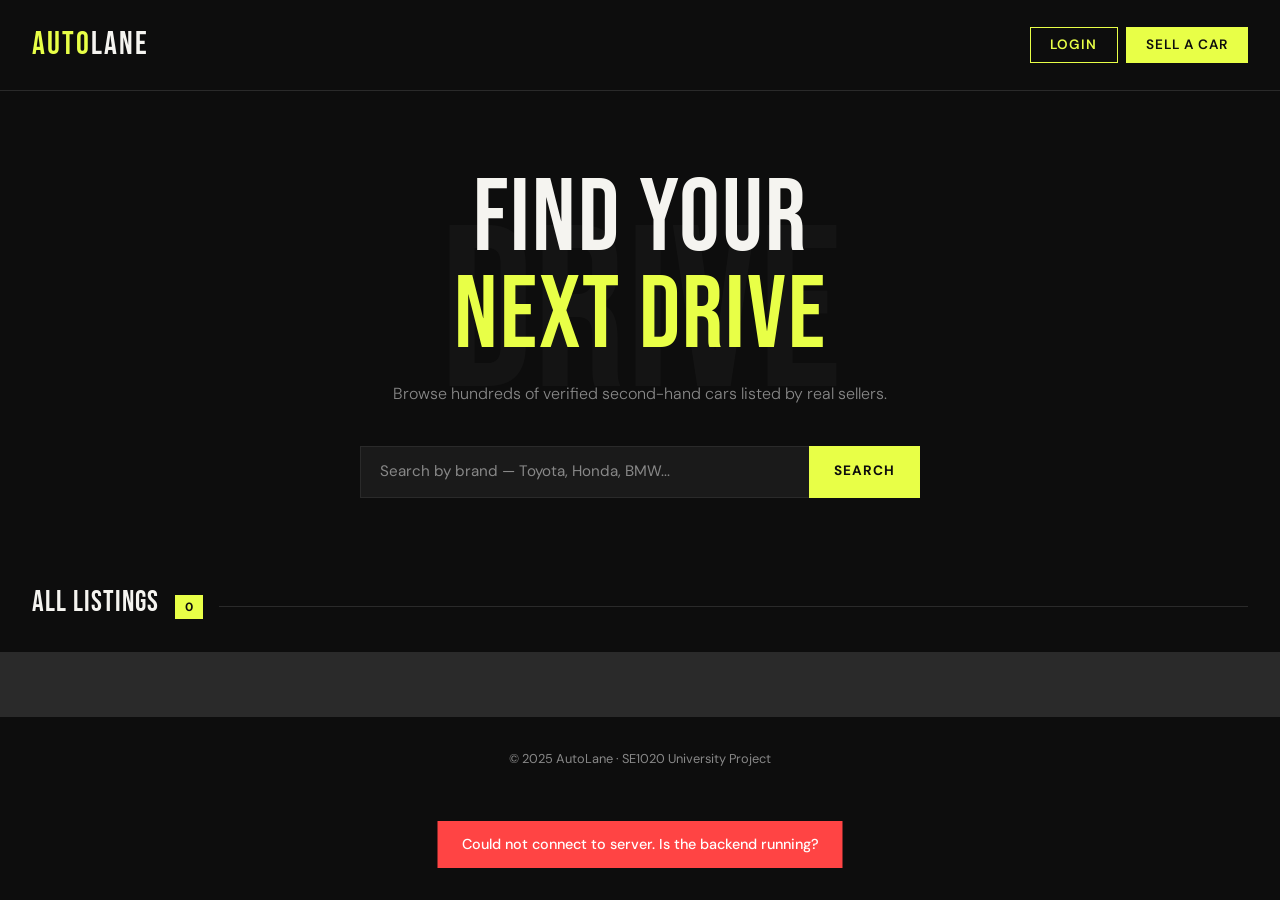
==== src/main/resources/static/index.html @ 6eb9de44 "Front Along with JS" ====
<!DOCTYPE html>
<html lang="en">
<head>
    <meta charset="UTF-8" />
    <meta name="viewport" content="width=device-width, initial-scale=1.0"/>
    <title>AutoLane — Second-Hand Cars</title>
    <link href="https://cdn.jsdelivr.net/npm/bootstrap@5.3.0/dist/css/bootstrap.min.css" rel="stylesheet"/>
    <link href="https://fonts.googleapis.com/css2?family=Bebas+Neue&family=DM+Sans:wght@300;400;500;600&display=swap" rel="stylesheet"/>
    <style>
        :root {
            --black: #0d0d0d;
            --white: #f5f4f0;
            --accent: #e8ff47;
            --grey: #1a1a1a;
            --muted: #888;
            --card-bg: #161616;
            --border: #2a2a2a;
        }

        * { box-sizing: border-box; margin: 0; padding: 0; }

        body {
            background-color: var(--black);
            color: var(--white);
            font-family: 'DM Sans', sans-serif;
            min-height: 100vh;
        }

        /* ── NAVBAR ── */
        .navbar {
            background: var(--black);
            border-bottom: 1px solid var(--border);
            padding: 1rem 2rem;
            position: sticky;
            top: 0;
            z-index: 100;
        }
        .navbar-brand {
            font-family: 'Bebas Neue', sans-serif;
            font-size: 2rem;
            color: var(--accent) !important;
            letter-spacing: 2px;
            text-decoration: none;
        }
        .navbar-brand span { color: var(--white); }
        .nav-btn {
            border: 1px solid var(--accent);
            color: var(--accent);
            background: transparent;
            padding: 0.4rem 1.2rem;
            font-family: 'DM Sans', sans-serif;
            font-size: 0.85rem;
            font-weight: 600;
            letter-spacing: 1px;
            text-transform: uppercase;
            cursor: pointer;
            transition: all 0.2s;
            text-decoration: none;
        }
        .nav-btn:hover {
            background: var(--accent);
            color: var(--black);
        }
        .nav-btn.filled {
            background: var(--accent);
            color: var(--black);
        }
        .nav-btn.filled:hover {
            background: transparent;
            color: var(--accent);
        }

        /* ── HERO ── */
        .hero {
            padding: 5rem 2rem 3rem;
            text-align: center;
            position: relative;
            overflow: hidden;
        }
        .hero::before {
            content: 'DRIVE';
            position: absolute;
            top: 50%;
            left: 50%;
            transform: translate(-50%, -50%);
            font-family: 'Bebas Neue', sans-serif;
            font-size: 18vw;
            color: rgba(255,255,255,0.03);
            white-space: nowrap;
            pointer-events: none;
            user-select: none;
        }
        .hero h1 {
            font-family: 'Bebas Neue', sans-serif;
            font-size: clamp(3rem, 8vw, 7rem);
            line-height: 0.95;
            letter-spacing: 2px;
            position: relative;
        }
        .hero h1 em {
            font-style: normal;
            color: var(--accent);
        }
        .hero p {
            color: var(--muted);
            font-size: 1rem;
            margin-top: 1rem;
            font-weight: 300;
            position: relative;
        }

        /* ── SEARCH BAR ── */
        .search-wrap {
            max-width: 560px;
            margin: 2.5rem auto 0;
            display: flex;
            gap: 0;
            position: relative;
        }
        .search-wrap input {
            flex: 1;
            background: var(--grey);
            border: 1px solid var(--border);
            border-right: none;
            color: var(--white);
            padding: 0.85rem 1.2rem;
            font-family: 'DM Sans', sans-serif;
            font-size: 0.95rem;
            outline: none;
            transition: border-color 0.2s;
        }
        .search-wrap input:focus { border-color: var(--accent); }
        .search-wrap input::placeholder { color: var(--muted); }
        .search-wrap button {
            background: var(--accent);
            border: 1px solid var(--accent);
            color: var(--black);
            padding: 0.85rem 1.5rem;
            font-family: 'DM Sans', sans-serif;
            font-weight: 700;
            font-size: 0.85rem;
            letter-spacing: 1px;
            text-transform: uppercase;
            cursor: pointer;
            transition: all 0.2s;
        }
        .search-wrap button:hover { background: transparent; color: var(--accent); }

        /* ── SECTION LABEL ── */
        .section-label {
            display: flex;
            align-items: center;
            gap: 1rem;
            padding: 2.5rem 2rem 1.5rem;
        }
        .section-label h2 {
            font-family: 'Bebas Neue', sans-serif;
            font-size: 1.8rem;
            letter-spacing: 1px;
        }
        .section-label .count {
            background: var(--accent);
            color: var(--black);
            font-size: 0.75rem;
            font-weight: 700;
            padding: 0.2rem 0.6rem;
            letter-spacing: 1px;
        }
        .divider {
            flex: 1;
            height: 1px;
            background: var(--border);
        }

        /* ── CAR GRID ── */
        .car-grid {
            display: grid;
            grid-template-columns: repeat(auto-fill, minmax(280px, 1fr));
            gap: 1px;
            padding: 0 2rem 4rem;
            background: var(--border);
        }
        .car-grid > * { background: var(--black); }

        /* ── CAR CARD ── */
        .car-card {
            background: var(--card-bg);
            cursor: pointer;
            transition: background 0.2s;
            overflow: hidden;
            display: flex;
            flex-direction: column;
        }
        .car-card:hover { background: #1e1e1e; }
        .car-card:hover .card-arrow { transform: translateX(4px); }

        .car-card-img {
            width: 100%;
            aspect-ratio: 16/10;
            object-fit: cover;
            display: block;
            filter: grayscale(20%);
            transition: filter 0.3s;
        }
        .car-card:hover .car-card-img { filter: grayscale(0%); }

        .car-card-img-placeholder {
            width: 100%;
            aspect-ratio: 16/10;
            background: var(--grey);
            display: flex;
            align-items: center;
            justify-content: center;
            color: var(--muted);
            font-size: 2rem;
        }

        .car-card-body {
            padding: 1.2rem;
            flex: 1;
            display: flex;
            flex-direction: column;
        }
        .car-card-brand {
            font-size: 0.7rem;
            text-transform: uppercase;
            letter-spacing: 2px;
            color: var(--accent);
            font-weight: 600;
            margin-bottom: 0.3rem;
        }
        .car-card-title {
            font-family: 'Bebas Neue', sans-serif;
            font-size: 1.5rem;
            letter-spacing: 0.5px;
            line-height: 1.1;
            margin-bottom: 0.8rem;
        }
        .car-card-meta {
            display: flex;
            gap: 1rem;
            font-size: 0.8rem;
            color: var(--muted);
            margin-bottom: 1rem;
        }
        .car-card-meta span::before {
            content: '';
            display: inline-block;
            width: 4px;
            height: 4px;
            background: var(--muted);
            border-radius: 50%;
            margin-right: 5px;
            vertical-align: middle;
        }
        .car-card-meta span:first-child::before { display: none; }

        .car-card-footer {
            display: flex;
            justify-content: space-between;
            align-items: center;
            margin-top: auto;
            border-top: 1px solid var(--border);
            padding-top: 1rem;
        }
        .car-card-price {
            font-family: 'Bebas Neue', sans-serif;
            font-size: 1.6rem;
            letter-spacing: 0.5px;
            color: var(--white);
        }
        .card-arrow {
            font-size: 1.2rem;
            color: var(--accent);
            transition: transform 0.2s;
        }

        /* ── STATES ── */
        .state-wrap {
            text-align: center;
            padding: 5rem 2rem;
            color: var(--muted);
        }
        .state-wrap .state-icon {
            font-size: 3rem;
            margin-bottom: 1rem;
            display: block;
        }
        .state-wrap p { font-size: 1rem; }

        /* ── TOAST ── */
        .toast-bar {
            position: fixed;
            bottom: 2rem;
            left: 50%;
            transform: translateX(-50%) translateY(100px);
            background: #ff4444;
            color: white;
            padding: 0.8rem 1.5rem;
            font-size: 0.9rem;
            font-weight: 500;
            z-index: 9999;
            transition: transform 0.3s ease;
            pointer-events: none;
        }
        .toast-bar.show { transform: translateX(-50%) translateY(0); }

        /* ── FOOTER ── */
        footer {
            border-top: 1px solid var(--border);
            padding: 2rem;
            text-align: center;
            color: var(--muted);
            font-size: 0.8rem;
        }
    </style>
</head>
<body>

<!-- NAVBAR -->
<nav class="navbar d-flex justify-content-between align-items-center">
    <a href="/" class="navbar-brand">Auto<span>Lane</span></a>
    <div class="d-flex gap-2">
        <a href="/login" class="nav-btn">Login</a>
        <a href="/register" class="nav-btn filled">Sell a Car</a>
    </div>
</nav>

<!-- HERO -->
<section class="hero">
    <h1>Find Your<br/><em>Next Drive</em></h1>
    <p>Browse hundreds of verified second-hand cars listed by real sellers.</p>
    <div class="search-wrap">
        <input type="text" id="searchInput" placeholder="Search by brand — Toyota, Honda, BMW..." />
        <button onclick="searchCars()">Search</button>
    </div>
</section>

<!-- LISTINGS -->
<div class="section-label">
    <h2>All Listings</h2>
    <span class="count" id="carCount">0</span>
    <div class="divider"></div>
</div>

<div class="car-grid" id="carGrid">
    <!-- Cards injected by JS -->
</div>

<!-- Loading / Empty states -->
<div id="loadingState" class="state-wrap">
    <span class="state-icon">⏳</span>
    <p>Loading listings...</p>
</div>
<div id="emptyState" class="state-wrap" style="display:none;">
    <span class="state-icon">🚗</span>
    <p>No cars found. Try a different search.</p>
</div>

<!-- Toast for errors -->
<div class="toast-bar" id="toastBar"></div>

<footer>
    <p>© 2025 AutoLane · SE1020 University Project</p>
</footer>

<script>
    // ── ENTRY POINT ──
    // When the page loads, fetch all cars immediately.
    document.addEventListener('DOMContentLoaded', () => {
        loadCars('/api/cars');

        // Allow pressing Enter in the search box
        document.getElementById('searchInput').addEventListener('keydown', e => {
            if (e.key === 'Enter') searchCars();
        });
    });

    // ── FETCH ALL CARS ──
    // Calls GET /api/cars (public endpoint, no login needed)
    // or GET /api/cars/search?brand=... if a query is passed
    async function loadCars(url) {
        const grid = document.getElementById('carGrid');
        const loading = document.getElementById('loadingState');
        const empty = document.getElementById('emptyState');

        grid.innerHTML = '';
        loading.style.display = 'block';
        empty.style.display = 'none';

        try {
            const res = await fetch(url, { credentials: 'include' });

            if (!res.ok) throw new Error('Failed to load listings');

            const cars = await res.json();

            loading.style.display = 'none';
            document.getElementById('carCount').textContent = cars.length;

            if (cars.length === 0) {
                empty.style.display = 'block';
                return;
            }

            // Render each car as a card
            cars.forEach(car => {
                grid.appendChild(buildCard(car));
            });

        } catch (err) {
            loading.style.display = 'none';
            showToast('Could not connect to server. Is the backend running?');
        }
    }

    // ── BUILD A CARD ──
    // Takes one car object from the API and returns a DOM element.
    // The car object looks like: { id, brand, model, year, price, mileage, location, imagePath }
    function buildCard(car) {
        const card = document.createElement('div');
        card.className = 'car-card';
        card.onclick = () => window.location.href = `/car-detail?id=${car.id}`;

        // Image section — show placeholder if no image uploaded
        const imgHtml = car.imagePath
            ? `<img class="car-card-img" src="/uploads/${car.imagePath}" alt="${car.brand} ${car.model}" onerror="this.parentElement.innerHTML='<div class=\\'car-card-img-placeholder\\'>🚗</div>'">`
            : `<div class="car-card-img-placeholder">🚗</div>`;

        // Format price with commas
        const price = Number(car.price).toLocaleString('en-US');

        // Format mileage
        const mileage = Number(car.mileage).toLocaleString('en-US');

        card.innerHTML = `
        ${imgHtml}
        <div class="car-card-body">
          <div class="car-card-brand">${car.brand}</div>
          <div class="car-card-title">${car.brand} ${car.model}</div>
          <div class="car-card-meta">
            <span>${car.year}</span>
            <span>${mileage} km</span>
            ${car.location ? `<span>${car.location}</span>` : ''}
          </div>
          <div class="car-card-footer">
            <div class="car-card-price">$${price}</div>
            <span class="card-arrow">→</span>
          </div>
        </div>
      `;

        return card;
    }

    // ── SEARCH ──
    // Reads the search input and calls the search endpoint.
    // If empty, reloads all cars.
    function searchCars() {
        const query = document.getElementById('searchInput').value.trim();
        if (!query) {
            loadCars('/api/cars');
        } else {
            loadCars(`/api/cars/search?brand=${encodeURIComponent(query)}`);
        }
    }

    // ── TOAST ──
    function showToast(msg) {
        const toast = document.getElementById('toastBar');
        toast.textContent = msg;
        toast.classList.add('show');
        setTimeout(() => toast.classList.remove('show'), 3500);
    }
</script>

</body>
</html>
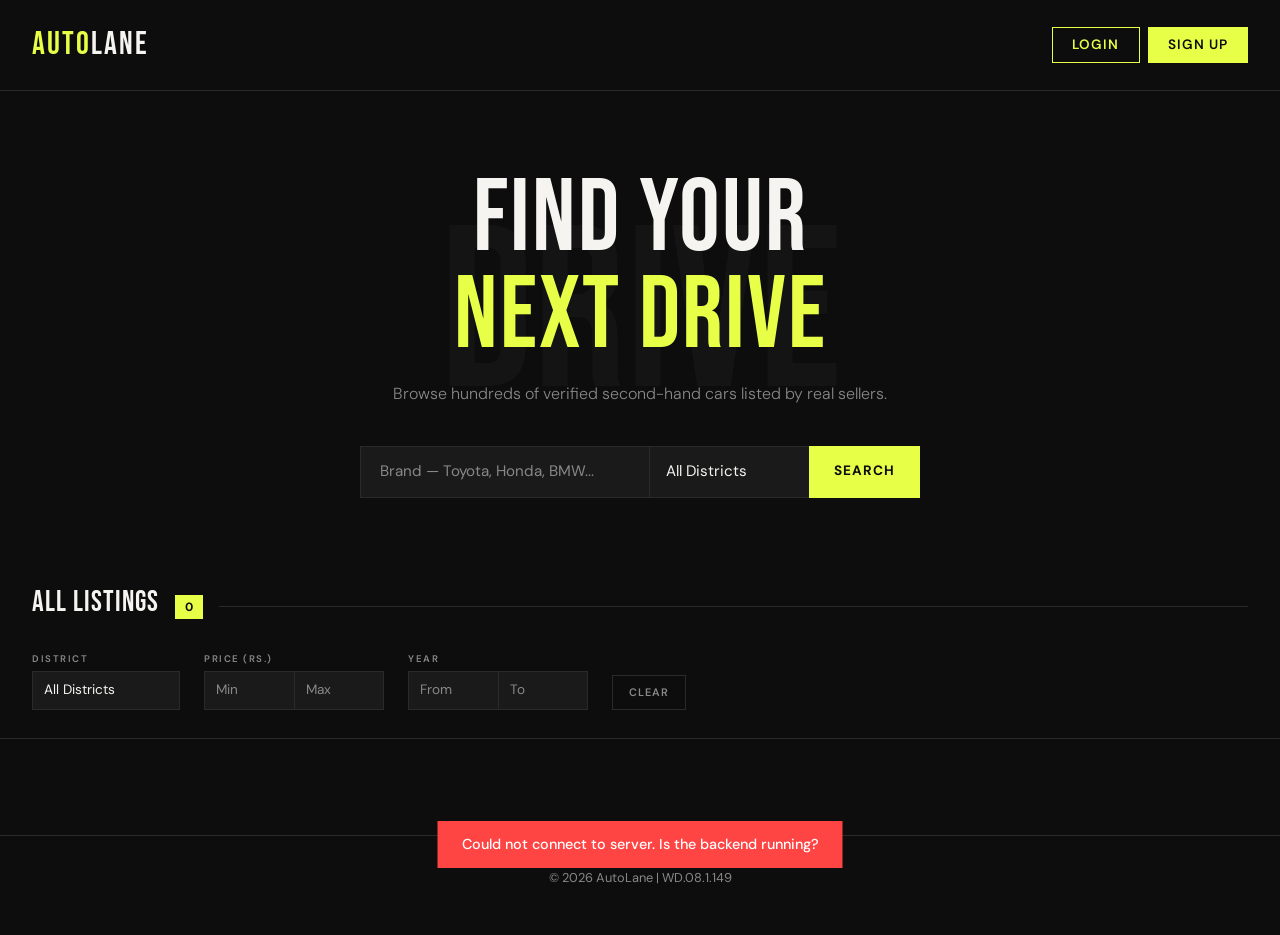
==== commit dda8d2c3: "dto | confg | crpt(to be fxed)" ====
--- a/src/main/resources/static/index.html
+++ b/src/main/resources/static/index.html
@@ -3,7 +3,8 @@
 <head>
     <meta charset="UTF-8" />
     <meta name="viewport" content="width=device-width, initial-scale=1.0"/>
-    <title>AutoLane — Second-Hand Cars</title>
+    <link rel="icon" type="image/png" href="/icns/favicon.png"/>
+    <title>AutoLane - Second-Hand Cars</title>
     <link href="https://cdn.jsdelivr.net/npm/bootstrap@5.3.0/dist/css/bootstrap.min.css" rel="stylesheet"/>
     <link href="https://fonts.googleapis.com/css2?family=Bebas+Neue&family=DM+Sans:wght@300;400;500;600&display=swap" rel="stylesheet"/>
     <style>
@@ -69,6 +70,50 @@
             background: transparent;
             color: var(--accent);
         }
+        .nav-user-chip {
+            display: flex;
+            align-items: stretch;
+            border: 1px solid var(--border);
+            background: transparent;
+            text-decoration: none;
+            overflow: hidden;
+            transition: border-color 0.2s;
+        }
+        .nav-user-chip:hover {
+            border-color: var(--accent);
+        }
+        .nav-avatar {
+            width: 32px;
+            background: var(--accent);
+            color: var(--black);
+            display: flex;
+            align-items: center;
+            justify-content: center;
+            font-weight: 700;
+            font-size: 0.72rem;
+            text-transform: uppercase;
+            flex-shrink: 0;
+            border-right: 1px solid var(--border);
+        }
+        .nav-username {
+            font-size: 0.8rem;
+            font-weight: 500;
+            color: var(--white);
+            white-space: nowrap;
+            letter-spacing: 0;
+            text-transform: none;
+            padding: 0.35rem 1rem 0.35rem 0.7rem;
+        }
+        .nav-btn-logout {
+            border-color: var(--border);
+            color: var(--muted);
+            letter-spacing: 0.5px;
+        }
+        .nav-btn-logout:hover {
+            background: rgba(255,60,60,0.08);
+            border-color: #ff4747;
+            color: #ff4747;
+        }
 
         /* ── HERO ── */
         .hero {
@@ -145,6 +190,82 @@
             transition: all 0.2s;
         }
         .search-wrap button:hover { background: transparent; color: var(--accent); }
+        .search-wrap select {
+            background: var(--grey);
+            border: 1px solid var(--border);
+            border-right: none;
+            color: var(--white);
+            padding: 0.85rem 1rem;
+            font-family: 'DM Sans', sans-serif;
+            font-size: 0.95rem;
+            outline: none;
+            cursor: pointer;
+            appearance: none;
+            min-width: 160px;
+        }
+        .search-wrap select:focus { border-color: var(--accent); }
+        .search-wrap select option { background: var(--grey); }
+
+        /* ── FILTER STRIP ── */
+        .filter-strip {
+            display: flex;
+            align-items: flex-end;
+            gap: 1.5rem;
+            padding: 0 2rem 1.75rem;
+            flex-wrap: wrap;
+            border-bottom: 1px solid var(--border);
+        }
+        .filter-group {
+            display: flex;
+            flex-direction: column;
+            gap: 0.3rem;
+        }
+        .filter-label {
+            font-size: 0.6rem;
+            font-weight: 600;
+            text-transform: uppercase;
+            letter-spacing: 1.5px;
+            color: var(--muted);
+        }
+        .filter-input {
+            background: var(--grey);
+            border: 1px solid var(--border);
+            color: var(--white);
+            padding: 0.5rem 0.7rem;
+            font-family: 'DM Sans', sans-serif;
+            font-size: 0.85rem;
+            outline: none;
+            transition: border-color 0.2s;
+            width: 90px;
+        }
+        .filter-input:focus { border-color: var(--accent); }
+        .filter-input::placeholder { color: var(--muted); }
+        .filter-input[type=number]::-webkit-inner-spin-button,
+        .filter-input[type=number]::-webkit-outer-spin-button { -webkit-appearance: none; }
+        .filter-input[type=number] { -moz-appearance: textfield; }
+        .filter-range { display: flex; }
+        .filter-range .filter-input:first-child { border-right: none; }
+        .filter-select {
+            width: auto;
+            min-width: 148px;
+            cursor: pointer;
+            appearance: none;
+        }
+        .filter-select option { background: var(--grey); }
+        .filter-clear {
+            background: transparent;
+            border: 1px solid var(--border);
+            color: var(--muted);
+            padding: 0.5rem 1rem;
+            font-family: 'DM Sans', sans-serif;
+            font-size: 0.68rem;
+            font-weight: 600;
+            letter-spacing: 1px;
+            text-transform: uppercase;
+            cursor: pointer;
+            transition: all 0.2s;
+        }
+        .filter-clear:hover { border-color: var(--accent); color: var(--accent); }
 
         /* ── SECTION LABEL ── */
         .section-label {
@@ -175,12 +296,10 @@
         /* ── CAR GRID ── */
         .car-grid {
             display: grid;
-            grid-template-columns: repeat(auto-fill, minmax(280px, 1fr));
-            gap: 1px;
-            padding: 0 2rem 4rem;
-            background: var(--border);
-        }
-        .car-grid > * { background: var(--black); }
+            grid-template-columns: repeat(auto-fill, minmax(300px, 1fr));
+            gap: 1.5rem;
+            padding: 2rem 2rem 4rem;
+        }
 
         /* ── CAR CARD ── */
         .car-card {
@@ -320,9 +439,9 @@
 <!-- NAVBAR -->
 <nav class="navbar d-flex justify-content-between align-items-center">
     <a href="/" class="navbar-brand">Auto<span>Lane</span></a>
-    <div class="d-flex gap-2">
+    <div class="d-flex gap-2 align-items-center" id="navActions">
         <a href="/login" class="nav-btn">Login</a>
-        <a href="/register" class="nav-btn filled">Sell a Car</a>
+        <a href="/register" class="nav-btn filled">Sign Up</a>
     </div>
 </nav>
 
@@ -331,7 +450,35 @@
     <h1>Find Your<br/><em>Next Drive</em></h1>
     <p>Browse hundreds of verified second-hand cars listed by real sellers.</p>
     <div class="search-wrap">
-        <input type="text" id="searchInput" placeholder="Search by brand — Toyota, Honda, BMW..." />
+        <input type="text" id="searchBrand" placeholder="Brand — Toyota, Honda, BMW..." />
+        <select id="searchLocation">
+            <option value="">All Districts</option>
+            <option value="Ampara">Ampara</option>
+            <option value="Anuradhapura">Anuradhapura</option>
+            <option value="Badulla">Badulla</option>
+            <option value="Batticaloa">Batticaloa</option>
+            <option value="Colombo">Colombo</option>
+            <option value="Galle">Galle</option>
+            <option value="Gampaha">Gampaha</option>
+            <option value="Hambantota">Hambantota</option>
+            <option value="Jaffna">Jaffna</option>
+            <option value="Kalutara">Kalutara</option>
+            <option value="Kandy">Kandy</option>
+            <option value="Kegalle">Kegalle</option>
+            <option value="Kilinochchi">Kilinochchi</option>
+            <option value="Kurunegala">Kurunegala</option>
+            <option value="Mannar">Mannar</option>
+            <option value="Matale">Matale</option>
+            <option value="Matara">Matara</option>
+            <option value="Monaragala">Monaragala</option>
+            <option value="Mullaitivu">Mullaitivu</option>
+            <option value="Nuwara Eliya">Nuwara Eliya</option>
+            <option value="Polonnaruwa">Polonnaruwa</option>
+            <option value="Puttalam">Puttalam</option>
+            <option value="Ratnapura">Ratnapura</option>
+            <option value="Trincomalee">Trincomalee</option>
+            <option value="Vavuniya">Vavuniya</option>
+        </select>
         <button onclick="searchCars()">Search</button>
     </div>
 </section>
@@ -341,6 +488,56 @@
     <h2>All Listings</h2>
     <span class="count" id="carCount">0</span>
     <div class="divider"></div>
+</div>
+
+<!-- FILTER STRIP -->
+<div class="filter-strip">
+    <div class="filter-group">
+        <div class="filter-label">District</div>
+        <select class="filter-input filter-select" id="fDistrict">
+            <option value="">All Districts</option>
+            <option value="Ampara">Ampara</option>
+            <option value="Anuradhapura">Anuradhapura</option>
+            <option value="Badulla">Badulla</option>
+            <option value="Batticaloa">Batticaloa</option>
+            <option value="Colombo">Colombo</option>
+            <option value="Galle">Galle</option>
+            <option value="Gampaha">Gampaha</option>
+            <option value="Hambantota">Hambantota</option>
+            <option value="Jaffna">Jaffna</option>
+            <option value="Kalutara">Kalutara</option>
+            <option value="Kandy">Kandy</option>
+            <option value="Kegalle">Kegalle</option>
+            <option value="Kilinochchi">Kilinochchi</option>
+            <option value="Kurunegala">Kurunegala</option>
+            <option value="Mannar">Mannar</option>
+            <option value="Matale">Matale</option>
+            <option value="Matara">Matara</option>
+            <option value="Monaragala">Monaragala</option>
+            <option value="Mullaitivu">Mullaitivu</option>
+            <option value="Nuwara Eliya">Nuwara Eliya</option>
+            <option value="Polonnaruwa">Polonnaruwa</option>
+            <option value="Puttalam">Puttalam</option>
+            <option value="Ratnapura">Ratnapura</option>
+            <option value="Trincomalee">Trincomalee</option>
+            <option value="Vavuniya">Vavuniya</option>
+        </select>
+    </div>
+    <div class="filter-group">
+        <div class="filter-label">Price (Rs.)</div>
+        <div class="filter-range">
+            <input type="number" class="filter-input" id="fPriceMin" placeholder="Min">
+            <input type="number" class="filter-input" id="fPriceMax" placeholder="Max">
+        </div>
+    </div>
+    <div class="filter-group">
+        <div class="filter-label">Year</div>
+        <div class="filter-range">
+            <input type="number" class="filter-input" id="fYearFrom" placeholder="From">
+            <input type="number" class="filter-input" id="fYearTo" placeholder="To">
+        </div>
+    </div>
+    <button class="filter-clear" id="clearFilters">Clear</button>
 </div>
 
 <div class="car-grid" id="carGrid">
@@ -361,76 +558,122 @@
 <div class="toast-bar" id="toastBar"></div>
 
 <footer>
-    <p>© 2025 AutoLane · SE1020 University Project</p>
+    <p>© 2026 AutoLane | WD.08.1.149</p>
 </footer>
 
 <script>
+    let allCars = [];
+
     // ── ENTRY POINT ──
-    // When the page loads, fetch all cars immediately.
     document.addEventListener('DOMContentLoaded', () => {
+        initNav();
         loadCars('/api/cars');
 
-        // Allow pressing Enter in the search box
-        document.getElementById('searchInput').addEventListener('keydown', e => {
+        document.getElementById('searchBrand').addEventListener('keydown', e => {
             if (e.key === 'Enter') searchCars();
         });
+        document.getElementById('searchLocation').addEventListener('change', () => {
+            searchCars();
+        });
+
+        // Filter strip listeners
+        ['fPriceMin', 'fPriceMax', 'fYearFrom', 'fYearTo'].forEach(id => {
+            document.getElementById(id).addEventListener('input', applyFilters);
+        });
+        document.getElementById('fDistrict').addEventListener('change', applyFilters);
+        document.getElementById('clearFilters').addEventListener('click', () => {
+            ['fDistrict', 'fPriceMin', 'fPriceMax', 'fYearFrom', 'fYearTo'].forEach(id => {
+                document.getElementById(id).value = '';
+            });
+            applyFilters();
+        });
     });
 
-    // ── FETCH ALL CARS ──
-    // Calls GET /api/cars (public endpoint, no login needed)
-    // or GET /api/cars/search?brand=... if a query is passed
+    async function initNav() {
+        try {
+            const res = await fetch('/api/auth/me', { credentials: 'include' });
+            if (!res.ok) return;
+            const user = await res.json();
+            document.getElementById('navActions').innerHTML = `
+                <a href="/${user.dashboard}" class="nav-user-chip">
+                    <span class="nav-avatar">${user.name.charAt(0)}</span>
+                    <span class="nav-username">${user.name}</span>
+                </a>
+                <button class="nav-btn nav-btn-logout" onclick="handleLogout()">Log Out</button>
+            `;
+        } catch (_) {}
+    }
+
+    async function handleLogout() {
+        try {
+            await fetch('/api/auth/logout', { method: 'POST', credentials: 'include' });
+        } catch (_) {}
+        window.location.href = '/login';
+    }
+
     async function loadCars(url) {
-        const grid = document.getElementById('carGrid');
         const loading = document.getElementById('loadingState');
-        const empty = document.getElementById('emptyState');
+        const empty   = document.getElementById('emptyState');
+        const grid    = document.getElementById('carGrid');
 
         grid.innerHTML = '';
         loading.style.display = 'block';
-        empty.style.display = 'none';
+        empty.style.display   = 'none';
 
         try {
             const res = await fetch(url, { credentials: 'include' });
-
             if (!res.ok) throw new Error('Failed to load listings');
-
-            const cars = await res.json();
-
+            allCars = await res.json();
             loading.style.display = 'none';
-            document.getElementById('carCount').textContent = cars.length;
-
-            if (cars.length === 0) {
-                empty.style.display = 'block';
-                return;
-            }
-
-            // Render each car as a card
-            cars.forEach(car => {
-                grid.appendChild(buildCard(car));
-            });
-
+            applyFilters();
         } catch (err) {
             loading.style.display = 'none';
             showToast('Could not connect to server. Is the backend running?');
         }
     }
 
-    // ── BUILD A CARD ──
-    // Takes one car object from the API and returns a DOM element.
-    // The car object looks like: { id, brand, model, year, price, mileage, location, imagePath }
+    function applyFilters() {
+        const district = document.getElementById('fDistrict').value;
+        const priceMin = parseFloat(document.getElementById('fPriceMin').value) || 0;
+        const priceMax = parseFloat(document.getElementById('fPriceMax').value) || Infinity;
+        const yearFrom = parseInt(document.getElementById('fYearFrom').value)   || 0;
+        const yearTo   = parseInt(document.getElementById('fYearTo').value)     || 9999;
+
+        const filtered = allCars.filter(car => {
+            if (district && car.location !== district) return false;
+            if (car.price < priceMin || car.price > priceMax) return false;
+            if (car.year  < yearFrom || car.year  > yearTo)   return false;
+            return true;
+        });
+
+        renderCars(filtered);
+    }
+
+    function renderCars(cars) {
+        const grid  = document.getElementById('carGrid');
+        const empty = document.getElementById('emptyState');
+
+        grid.innerHTML = '';
+        document.getElementById('carCount').textContent = cars.length;
+
+        if (cars.length === 0) {
+            empty.style.display = 'block';
+        } else {
+            empty.style.display = 'none';
+            cars.forEach(car => grid.appendChild(buildCard(car)));
+        }
+    }
+
     function buildCard(car) {
         const card = document.createElement('div');
         card.className = 'car-card';
         card.onclick = () => window.location.href = `/car-detail?id=${car.id}`;
 
-        // Image section — show placeholder if no image uploaded
         const imgHtml = car.imagePath
             ? `<img class="car-card-img" src="/uploads/${car.imagePath}" alt="${car.brand} ${car.model}" onerror="this.parentElement.innerHTML='<div class=\\'car-card-img-placeholder\\'>🚗</div>'">`
             : `<div class="car-card-img-placeholder">🚗</div>`;
 
-        // Format price with commas
-        const price = Number(car.price).toLocaleString('en-US');
-
-        // Format mileage
+        const price   = Number(car.price).toLocaleString('en-US');
         const mileage = Number(car.mileage).toLocaleString('en-US');
 
         card.innerHTML = `
@@ -444,28 +687,26 @@
             ${car.location ? `<span>${car.location}</span>` : ''}
           </div>
           <div class="car-card-footer">
-            <div class="car-card-price">$${price}</div>
+            <div class="car-card-price">Rs. ${price}</div>
             <span class="card-arrow">→</span>
           </div>
         </div>
       `;
-
         return card;
     }
 
-    // ── SEARCH ──
-    // Reads the search input and calls the search endpoint.
-    // If empty, reloads all cars.
     function searchCars() {
-        const query = document.getElementById('searchInput').value.trim();
-        if (!query) {
-            loadCars('/api/cars');
-        } else {
-            loadCars(`/api/cars/search?brand=${encodeURIComponent(query)}`);
-        }
+        const brand    = document.getElementById('searchBrand').value.trim();
+        const location = document.getElementById('searchLocation').value;
+
+        const params = new URLSearchParams();
+        if (brand)    params.append('brand', brand);
+        if (location) params.append('location', location);
+
+        const query = params.toString();
+        loadCars(query ? `/api/cars/search?${query}` : '/api/cars');
     }
 
-    // ── TOAST ──
     function showToast(msg) {
         const toast = document.getElementById('toastBar');
         toast.textContent = msg;
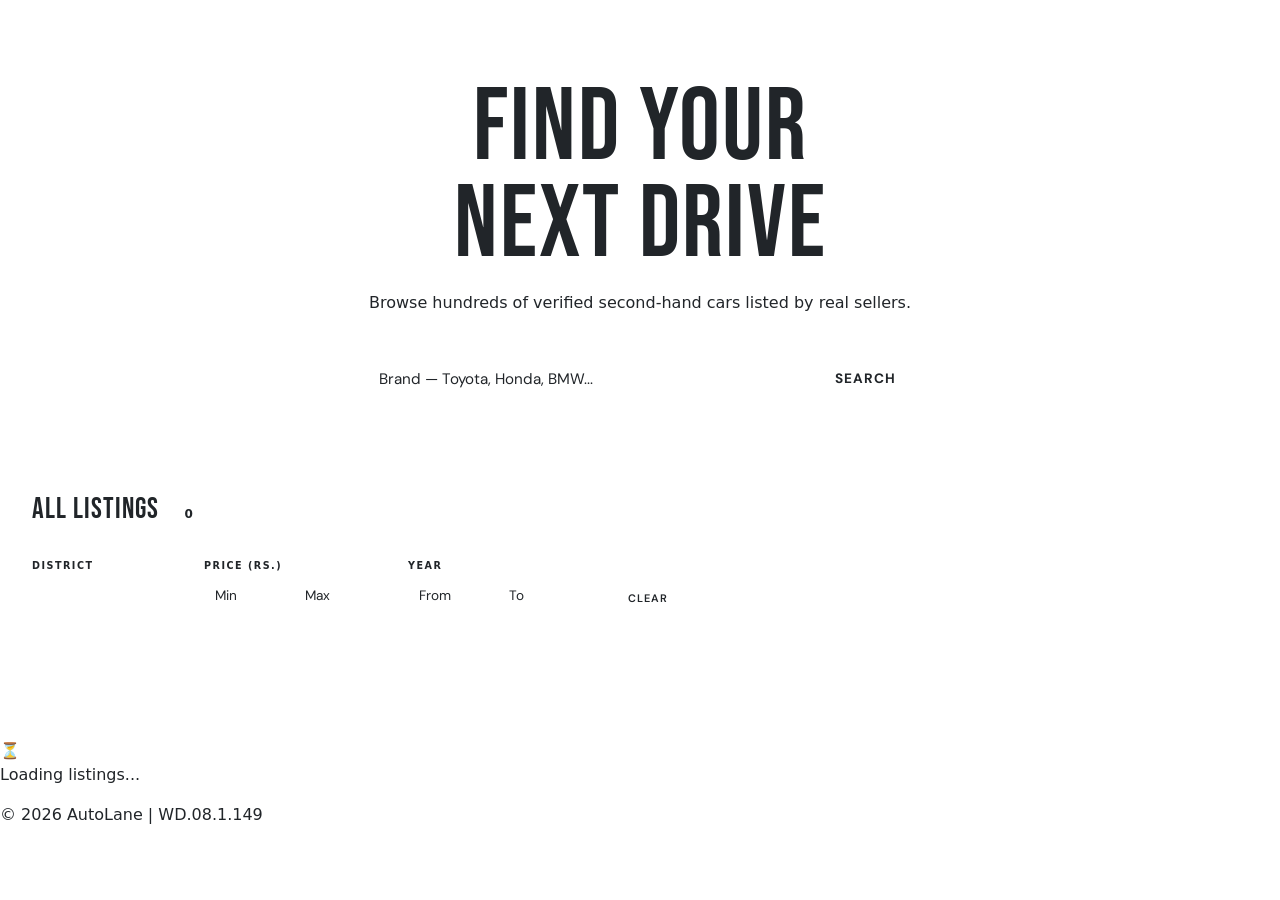
==== commit e3e58401: "remote js/css" ====
--- a/src/main/resources/static/index.html
+++ b/src/main/resources/static/index.html
@@ -7,114 +7,8 @@
     <title>AutoLane - Second-Hand Cars</title>
     <link href="https://cdn.jsdelivr.net/npm/bootstrap@5.3.0/dist/css/bootstrap.min.css" rel="stylesheet"/>
     <link href="https://fonts.googleapis.com/css2?family=Bebas+Neue&family=DM+Sans:wght@300;400;500;600&display=swap" rel="stylesheet"/>
+    <link rel="stylesheet" href="/css/style.css"/>
     <style>
-        :root {
-            --black: #0d0d0d;
-            --white: #f5f4f0;
-            --accent: #e8ff47;
-            --grey: #1a1a1a;
-            --muted: #888;
-            --card-bg: #161616;
-            --border: #2a2a2a;
-        }
-
-        * { box-sizing: border-box; margin: 0; padding: 0; }
-
-        body {
-            background-color: var(--black);
-            color: var(--white);
-            font-family: 'DM Sans', sans-serif;
-            min-height: 100vh;
-        }
-
-        /* ── NAVBAR ── */
-        .navbar {
-            background: var(--black);
-            border-bottom: 1px solid var(--border);
-            padding: 1rem 2rem;
-            position: sticky;
-            top: 0;
-            z-index: 100;
-        }
-        .navbar-brand {
-            font-family: 'Bebas Neue', sans-serif;
-            font-size: 2rem;
-            color: var(--accent) !important;
-            letter-spacing: 2px;
-            text-decoration: none;
-        }
-        .navbar-brand span { color: var(--white); }
-        .nav-btn {
-            border: 1px solid var(--accent);
-            color: var(--accent);
-            background: transparent;
-            padding: 0.4rem 1.2rem;
-            font-family: 'DM Sans', sans-serif;
-            font-size: 0.85rem;
-            font-weight: 600;
-            letter-spacing: 1px;
-            text-transform: uppercase;
-            cursor: pointer;
-            transition: all 0.2s;
-            text-decoration: none;
-        }
-        .nav-btn:hover {
-            background: var(--accent);
-            color: var(--black);
-        }
-        .nav-btn.filled {
-            background: var(--accent);
-            color: var(--black);
-        }
-        .nav-btn.filled:hover {
-            background: transparent;
-            color: var(--accent);
-        }
-        .nav-user-chip {
-            display: flex;
-            align-items: stretch;
-            border: 1px solid var(--border);
-            background: transparent;
-            text-decoration: none;
-            overflow: hidden;
-            transition: border-color 0.2s;
-        }
-        .nav-user-chip:hover {
-            border-color: var(--accent);
-        }
-        .nav-avatar {
-            width: 32px;
-            background: var(--accent);
-            color: var(--black);
-            display: flex;
-            align-items: center;
-            justify-content: center;
-            font-weight: 700;
-            font-size: 0.72rem;
-            text-transform: uppercase;
-            flex-shrink: 0;
-            border-right: 1px solid var(--border);
-        }
-        .nav-username {
-            font-size: 0.8rem;
-            font-weight: 500;
-            color: var(--white);
-            white-space: nowrap;
-            letter-spacing: 0;
-            text-transform: none;
-            padding: 0.35rem 1rem 0.35rem 0.7rem;
-        }
-        .nav-btn-logout {
-            border-color: var(--border);
-            color: var(--muted);
-            letter-spacing: 0.5px;
-        }
-        .nav-btn-logout:hover {
-            background: rgba(255,60,60,0.08);
-            border-color: #ff4747;
-            color: #ff4747;
-        }
-
         /* ── HERO ── */
         .hero {
             padding: 5rem 2rem 3rem;
@@ -142,10 +36,7 @@
             letter-spacing: 2px;
             position: relative;
         }
-        .hero h1 em {
-            font-style: normal;
-            color: var(--accent);
-        }
+        .hero h1 em { font-style: normal; color: var(--accent); }
         .hero p {
             color: var(--muted);
             font-size: 1rem;
@@ -215,11 +106,7 @@
             flex-wrap: wrap;
             border-bottom: 1px solid var(--border);
         }
-        .filter-group {
-            display: flex;
-            flex-direction: column;
-            gap: 0.3rem;
-        }
+        .filter-group { display: flex; flex-direction: column; gap: 0.3rem; }
         .filter-label {
             font-size: 0.6rem;
             font-weight: 600;
@@ -245,12 +132,7 @@
         .filter-input[type=number] { -moz-appearance: textfield; }
         .filter-range { display: flex; }
         .filter-range .filter-input:first-child { border-right: none; }
-        .filter-select {
-            width: auto;
-            min-width: 148px;
-            cursor: pointer;
-            appearance: none;
-        }
+        .filter-select { width: auto; min-width: 148px; cursor: pointer; appearance: none; }
         .filter-select option { background: var(--grey); }
         .filter-clear {
             background: transparent;
@@ -287,11 +169,7 @@
             padding: 0.2rem 0.6rem;
             letter-spacing: 1px;
         }
-        .divider {
-            flex: 1;
-            height: 1px;
-            background: var(--border);
-        }
+        .divider { flex: 1; height: 1px; background: var(--border); }
 
         /* ── CAR GRID ── */
         .car-grid {
@@ -312,7 +190,6 @@
         }
         .car-card:hover { background: #1e1e1e; }
         .car-card:hover .card-arrow { transform: translateX(4px); }
-
         .car-card-img {
             width: 100%;
             aspect-ratio: 16/10;
@@ -322,7 +199,6 @@
             transition: filter 0.3s;
         }
         .car-card:hover .car-card-img { filter: grayscale(0%); }
-
         .car-card-img-placeholder {
             width: 100%;
             aspect-ratio: 16/10;
@@ -333,7 +209,6 @@
             color: var(--muted);
             font-size: 2rem;
         }
-
         .car-card-body {
             padding: 1.2rem;
             flex: 1;
@@ -373,7 +248,6 @@
             vertical-align: middle;
         }
         .car-card-meta span:first-child::before { display: none; }
-
         .car-card-footer {
             display: flex;
             justify-content: space-between;
@@ -388,62 +262,12 @@
             letter-spacing: 0.5px;
             color: var(--white);
         }
-        .card-arrow {
-            font-size: 1.2rem;
-            color: var(--accent);
-            transition: transform 0.2s;
-        }
-
-        /* ── STATES ── */
-        .state-wrap {
-            text-align: center;
-            padding: 5rem 2rem;
-            color: var(--muted);
-        }
-        .state-wrap .state-icon {
-            font-size: 3rem;
-            margin-bottom: 1rem;
-            display: block;
-        }
-        .state-wrap p { font-size: 1rem; }
-
-        /* ── TOAST ── */
-        .toast-bar {
-            position: fixed;
-            bottom: 2rem;
-            left: 50%;
-            transform: translateX(-50%) translateY(100px);
-            background: #ff4444;
-            color: white;
-            padding: 0.8rem 1.5rem;
-            font-size: 0.9rem;
-            font-weight: 500;
-            z-index: 9999;
-            transition: transform 0.3s ease;
-            pointer-events: none;
-        }
-        .toast-bar.show { transform: translateX(-50%) translateY(0); }
-
-        /* ── FOOTER ── */
-        footer {
-            border-top: 1px solid var(--border);
-            padding: 2rem;
-            text-align: center;
-            color: var(--muted);
-            font-size: 0.8rem;
-        }
+        .card-arrow { font-size: 1.2rem; color: var(--accent); transition: transform 0.2s; }
     </style>
 </head>
 <body>
 
-<!-- NAVBAR -->
-<nav class="navbar d-flex justify-content-between align-items-center">
-    <a href="/" class="navbar-brand">Auto<span>Lane</span></a>
-    <div class="d-flex gap-2 align-items-center" id="navActions">
-        <a href="/login" class="nav-btn">Login</a>
-        <a href="/register" class="nav-btn filled">Sign Up</a>
-    </div>
-</nav>
+<div id="navbar-root" data-mode="public"></div>
 
 <!-- HERO -->
 <section class="hero">
@@ -451,34 +275,7 @@
     <p>Browse hundreds of verified second-hand cars listed by real sellers.</p>
     <div class="search-wrap">
         <input type="text" id="searchBrand" placeholder="Brand — Toyota, Honda, BMW..." />
-        <select id="searchLocation">
-            <option value="">All Districts</option>
-            <option value="Ampara">Ampara</option>
-            <option value="Anuradhapura">Anuradhapura</option>
-            <option value="Badulla">Badulla</option>
-            <option value="Batticaloa">Batticaloa</option>
-            <option value="Colombo">Colombo</option>
-            <option value="Galle">Galle</option>
-            <option value="Gampaha">Gampaha</option>
-            <option value="Hambantota">Hambantota</option>
-            <option value="Jaffna">Jaffna</option>
-            <option value="Kalutara">Kalutara</option>
-            <option value="Kandy">Kandy</option>
-            <option value="Kegalle">Kegalle</option>
-            <option value="Kilinochchi">Kilinochchi</option>
-            <option value="Kurunegala">Kurunegala</option>
-            <option value="Mannar">Mannar</option>
-            <option value="Matale">Matale</option>
-            <option value="Matara">Matara</option>
-            <option value="Monaragala">Monaragala</option>
-            <option value="Mullaitivu">Mullaitivu</option>
-            <option value="Nuwara Eliya">Nuwara Eliya</option>
-            <option value="Polonnaruwa">Polonnaruwa</option>
-            <option value="Puttalam">Puttalam</option>
-            <option value="Ratnapura">Ratnapura</option>
-            <option value="Trincomalee">Trincomalee</option>
-            <option value="Vavuniya">Vavuniya</option>
-        </select>
+        <select id="searchLocation"></select>
         <button onclick="searchCars()">Search</button>
     </div>
 </section>
@@ -494,34 +291,7 @@
 <div class="filter-strip">
     <div class="filter-group">
         <div class="filter-label">District</div>
-        <select class="filter-input filter-select" id="fDistrict">
-            <option value="">All Districts</option>
-            <option value="Ampara">Ampara</option>
-            <option value="Anuradhapura">Anuradhapura</option>
-            <option value="Badulla">Badulla</option>
-            <option value="Batticaloa">Batticaloa</option>
-            <option value="Colombo">Colombo</option>
-            <option value="Galle">Galle</option>
-            <option value="Gampaha">Gampaha</option>
-            <option value="Hambantota">Hambantota</option>
-            <option value="Jaffna">Jaffna</option>
-            <option value="Kalutara">Kalutara</option>
-            <option value="Kandy">Kandy</option>
-            <option value="Kegalle">Kegalle</option>
-            <option value="Kilinochchi">Kilinochchi</option>
-            <option value="Kurunegala">Kurunegala</option>
-            <option value="Mannar">Mannar</option>
-            <option value="Matale">Matale</option>
-            <option value="Matara">Matara</option>
-            <option value="Monaragala">Monaragala</option>
-            <option value="Mullaitivu">Mullaitivu</option>
-            <option value="Nuwara Eliya">Nuwara Eliya</option>
-            <option value="Polonnaruwa">Polonnaruwa</option>
-            <option value="Puttalam">Puttalam</option>
-            <option value="Ratnapura">Ratnapura</option>
-            <option value="Trincomalee">Trincomalee</option>
-            <option value="Vavuniya">Vavuniya</option>
-        </select>
+        <select class="filter-input filter-select" id="fDistrict"></select>
     </div>
     <div class="filter-group">
         <div class="filter-label">Price (Rs.)</div>
@@ -540,11 +310,8 @@
     <button class="filter-clear" id="clearFilters">Clear</button>
 </div>
 
-<div class="car-grid" id="carGrid">
-    <!-- Cards injected by JS -->
-</div>
-
-<!-- Loading / Empty states -->
+<div class="car-grid" id="carGrid"></div>
+
 <div id="loadingState" class="state-wrap">
     <span class="state-icon">⏳</span>
     <p>Loading listings...</p>
@@ -554,19 +321,21 @@
     <p>No cars found. Try a different search.</p>
 </div>
 
-<!-- Toast for errors -->
 <div class="toast-bar" id="toastBar"></div>
 
 <footer>
     <p>© 2026 AutoLane | WD.08.1.149</p>
 </footer>
 
+<script src="/js/auth.js"></script>
+<script src="/js/navbar.js"></script>
+<script src="/js/utils.js"></script>
 <script>
     let allCars = [];
 
-    // ── ENTRY POINT ──
     document.addEventListener('DOMContentLoaded', () => {
-        initNav();
+        populateDistricts('searchLocation');
+        populateDistricts('fDistrict');
         loadCars('/api/cars');
 
         document.getElementById('searchBrand').addEventListener('keydown', e => {
@@ -576,7 +345,6 @@
             searchCars();
         });
 
-        // Filter strip listeners
         ['fPriceMin', 'fPriceMax', 'fYearFrom', 'fYearTo'].forEach(id => {
             document.getElementById(id).addEventListener('input', applyFilters);
         });
@@ -588,28 +356,6 @@
             applyFilters();
         });
     });
-
-    async function initNav() {
-        try {
-            const res = await fetch('/api/auth/me', { credentials: 'include' });
-            if (!res.ok) return;
-            const user = await res.json();
-            document.getElementById('navActions').innerHTML = `
-                <a href="/${user.dashboard}" class="nav-user-chip">
-                    <span class="nav-avatar">${user.name.charAt(0)}</span>
-                    <span class="nav-username">${user.name}</span>
-                </a>
-                <button class="nav-btn nav-btn-logout" onclick="handleLogout()">Log Out</button>
-            `;
-        } catch (_) {}
-    }
-
-    async function handleLogout() {
-        try {
-            await fetch('/api/auth/logout', { method: 'POST', credentials: 'include' });
-        } catch (_) {}
-        window.location.href = '/login';
-    }
 
     async function loadCars(url) {
         const loading = document.getElementById('loadingState');
@@ -716,4 +462,4 @@
 </script>
 
 </body>
-</html>+</html>
